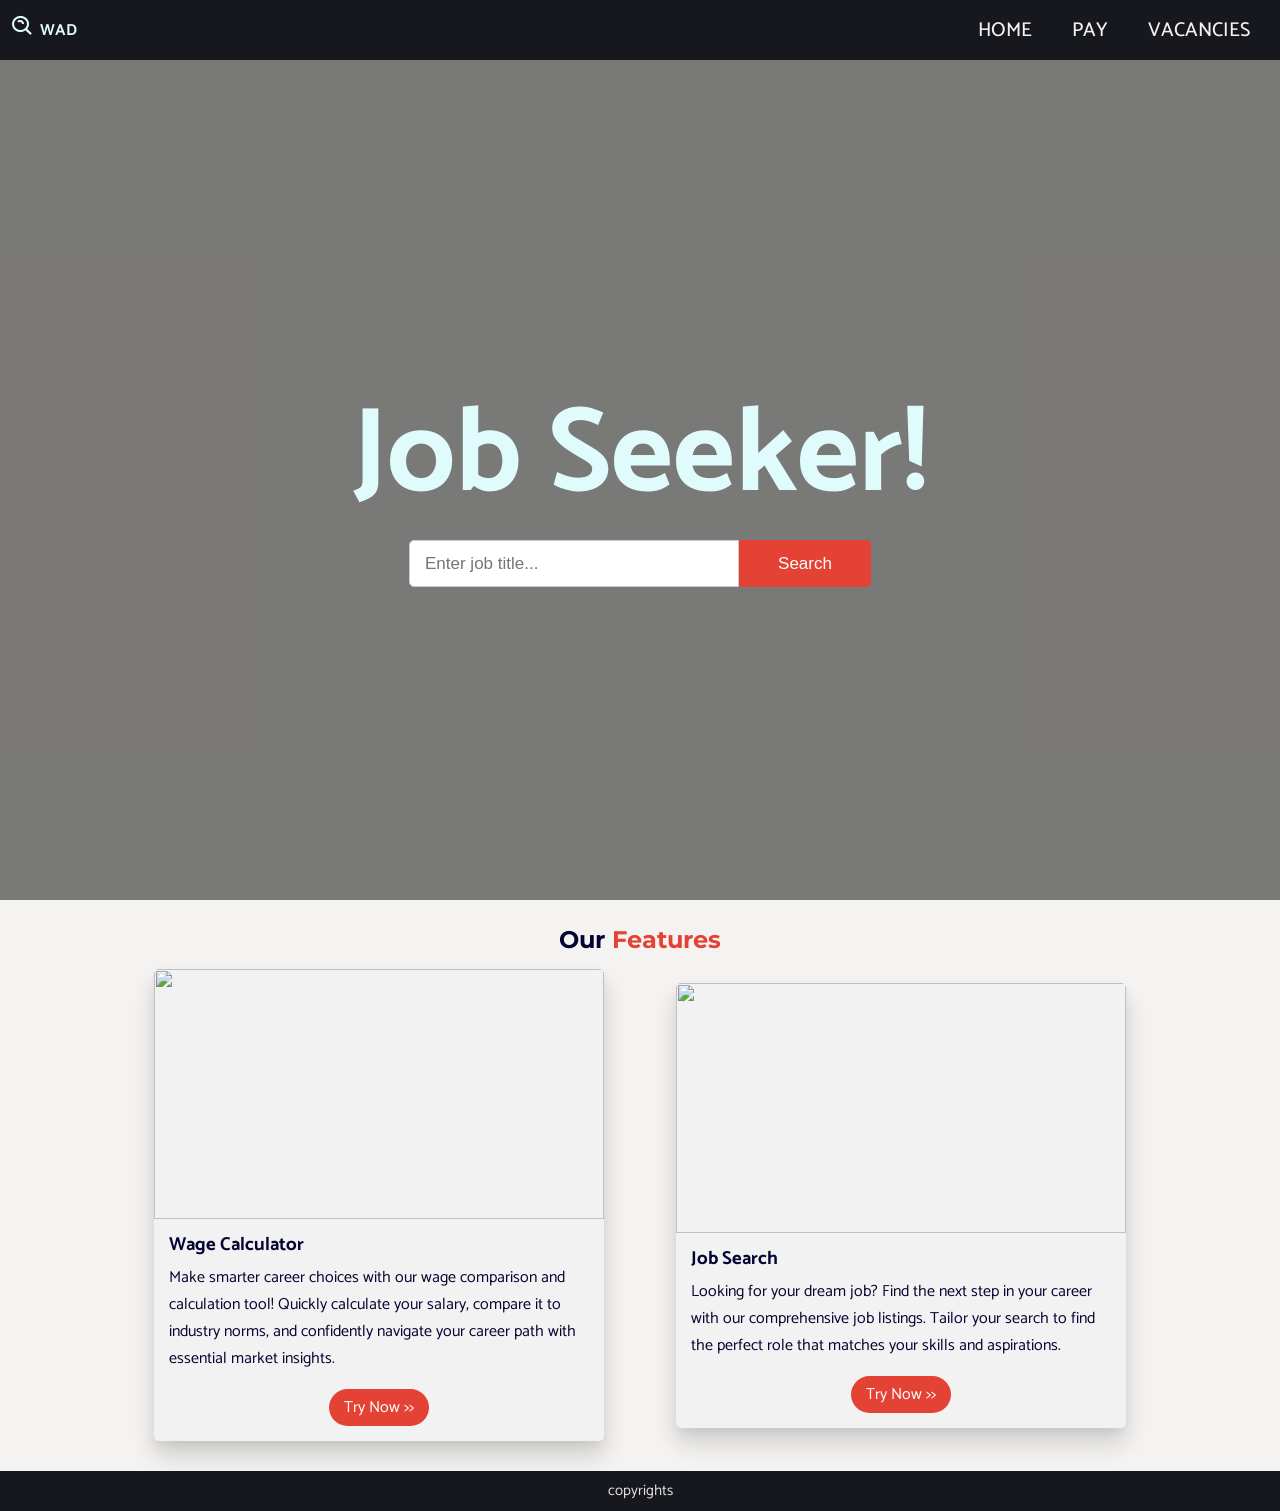
==== index.html @ ab8ebf1c "Add files via upload" ====
<!DOCTYPE html>
<html lang="en">
    <head>
        <title> Wad: Job Hunt</title>
        <meta charset="UTF-8">
        <meta name="viewport" content="width=device-width, initial-scale=1">
        <link href="style.css" rel="stylesheet" type="text/css">
        <link rel="icon" type="image/x-icon" href="images/logob.png">
        <link rel="stylesheet" href="https://unpkg.com/boxicons@latest/css/boxicons.min.css">
        <link rel="preconnect" href="https://fonts.googleapis.com">
        <link rel="preconnect" href="https://fonts.gstatic.com" crossorigin>
        <link href="https://fonts.googleapis.com/css2?family=Catamaran:wght@100..900&family=Crimson+Text:ital,wght@0,700;1,600&family=Montserrat:ital,wght@0,800;1,800&display=swap" rel="stylesheet">
    </head>
<body>
    <header class="header" id="header">
        <div class="logo">
            <a href="index.html">
                <div class="tree">
                    <i class='bx bx-search-alt'></i>
                </div>
                <div>
                    <h4>WAD</h4>
                </div>
            </a>
        </div>
        <div class="hamburger">
            <div class="line">
                <i class="bx bx-menu bx-lg"></i>   
            </div>
            <div class="x">
                <i class='bx bx-x bx-lg'></i>
            </div>
        </div>
        <nav class="navbar">
            <ul>
                <li><a href="index.html">HOME</a></li>
                <li><a href="pay.html">PAY</a></li>
                <li><a href="vacancies.html">VACANCIES</a></li>
            </ul>
        </nav>
    </header>
    <script src="script.js"></script>

    <main id="index">
        <div class="bg-image">     
            <div class="banner-con">
                <h1> Job Seeker!</h1>
                <form class="banner-search"action="vacancies.html">
                    <input type="text" id="searchInput" placeholder="Enter job title..." required>
                    <button type="submit">Search</button>
                </form>
            </div>
        </div>
      
        <div class="container">
            <h2> Our <span class="highlight"> Features </span> </h2>
            <div class="features">
                <div>
                    <img src="https://plus.unsplash.com/premium_photo-1678567671227-fc52dc1e307f?q=80&w=1771&auto=format&fit=crop&ixlib=rb-4.0.3&ixid=M3wxMjA3fDB8MHxwaG90by1wYWdlfHx8fGVufDB8fHx8fA%3D%3D" alt="">
                    <h3>Wage Calculator</h3>
                    <p>Make smarter career choices with our wage comparison and calculation tool! Quickly calculate your salary, compare it to industry norms, and confidently navigate your career path with essential market insights.</p>
                    <div class="button">
                        <a href="pay.html"> Try Now >></a>  
                    </div>  
                </div>
                <div>
                    <img src="https://images.unsplash.com/photo-1527689368864-3a821dbccc34?q=80&w=1770&auto=format&fit=crop&ixlib=rb-4.0.3&ixid=M3wxMjA3fDB8MHxwaG90by1wYWdlfHx8fGVufDB8fHx8fA%3D%3D" alt="">
                    <h3>Job Search</h3>
                    <p>Looking for your dream job? Find the next step in your career with our comprehensive job listings. Tailor your search to find the perfect role that matches your skills and aspirations.</p>
                    <div class="button">
                        <a href="vacancies.html"> Try Now >></a>  
                    </div>  
                </div>
            </div>
        </div>
       
    
        <ul id="resultsList"></ul>


        

        <script src="script.js"></script>
    </main>
    <footer>
        <p>copyrights</p>
    </footer>   
   
</body>
</html>
---- style.css ----
* {
    margin: 0;
    padding: 0;
    box-sizing: border-box;
    text-decoration: none;
    list-style: none;
}

:root {
    --box-shadow: rgba(0, 0, 0, 0.15) 0px 15px 25px, rgba(0, 0, 0, 0.05) 0px 5px 10px;
    --border: 1px solid #c2c2c2;
    --border-radius: 5px;
}

.logo {
    display: flex;
    align-items: center;
}

.logo a {
    text-decoration: none;
    color: #e0fbfc;
    display: flex;
    align-items: center;
}

.logo h4 {
    margin-left: 5px;
    color: #e0fbfc;
}

h1 {
    font-size: 120px;
    font-family: "Catamaran", sans-serif;
    font-optical-sizing: auto;
    margin-bottom: -40px;
}

h2 {
    font-family: "Montserrat", sans-serif;
    font-optical-sizing: auto;
}

h3 {
    font-family: "Catamaran", sans-serif;
    font-optical-sizing: auto;
    font-weight: 700;
    font-style: normal;
}

a {
    text-decoration: none;
    color: #f2f2f2;
}

ul {
    text-decoration: none;
    list-style: none;
}

/**/
html {
    scroll-behavior: smooth;
}

body {
    background: #f4f3f1;
    color: #050533;
    font-family: "Catamaran", serif;
}

footer {
    background-color: #17181d;
    color: #e0e1dd;
    bottom: 0;
    width: 100%;
    height: 40px;
    text-align: center;
    line-height: 40px;
}

footer p {
    font-size: 15px;
}

/**Header **/

header {
    position: relative;
    display: flex;
    align-items: center;
    justify-content: space-between;
    top: 0;
    left: 0;
    right: 0;
    margin: 0;
    z-index: 1000;
    padding-left: 10px;
    padding-right: 10px;
    width: 100%;
    height: 60px;
    background-color: #17181d;
    color: #f2f2f2;
}

.tree {
    font-size: 25px;
}
/* Hamburger menu */
.hamburger {
    display: none;
}

.line,
.x {
    display: none;
}

.line.active,
.x.active {
    display: block;
}

.line {
    display: block;
}

.hamburger.is-active .line {
    display: none;
}

.hamburger.is-active .x {
    display: block;
}

.navbar ul {
    display: flex;
}

.navbar.active {
    height: auto;
}

.navbar.active ul {
    opacity: 1;
}

.navbar ul li a {
    display: block;
    color: #f2f2f2;
    font-weight: 500;
    font-size: 20px;
    transition: all .4s ease;
    padding: 5px 0px;
    margin: 0 20px;
}

.navbar ul li a:hover {
    color: #bcd4dc;
    transform: scale(1.1);
}

/*Banner image*/

.bg-image {
    background-image: url(https://images.unsplash.com/photo-1487611459768-bd414656ea10?q=80&w=2070&auto=format&fit=crop&ixlib=rb-4.0.3&ixid=M3wxMjA3fDB8MHxwaG90by1wYWdlfHx8fGVufDB8fHx8fA%3D%3D);
    background-position: center;
    background-repeat: no-repeat;
    position: relative;
    background-size: cover;
    width: 100%;
    height: auto;
    padding: 20px 10px;
}

/*Overlay banner image*/
.bg-image::before {
    content: "";
    position: absolute;
    top: 0;
    left: 0;
    right: 0;
    bottom: 0;
    background: rgba(0, 0, 0, 0.5);
}

/*Index*/

.button a {
    width: 100px;
    padding: 5px;
    display: block;
    margin: auto;
    text-align: center;
    background-color: #e34234;
    border: var(--border);
    color: white;
    border: none;
    border-radius: 20px;
    transition: background-color 0.3s;
}

.button a:hover {
    background-color: #e02818;
}

#index .bg-image {
    height: calc(100vh - 60px);
}

.banner-con {
    position: relative;
    display: flex;
    flex-direction: column;
    align-items: center;
    text-align: center;
    justify-content: center;
    height: 100%;
}

.banner-con h1 {
    color: #e0fbfc;
}

.banner-search {
    display: flex;
    justify-content: center;
    padding: 20px;
    width: 700px;
    align-items: baseline;
}

.banner-search input[type="text"] {
    font-size: 17px;
    padding: 10px 15px;
    width: 50%;
    border: 1px solid #ccc;
    border-radius: 5px 0 0 5px;
    outline: none;
    height: 100%;
}

.banner-search button {
    font-size: 17px;
    padding: 10px 15px;
    width: 20%;
    background-color: #e34234;
    color: white;
    border: none;
    cursor: pointer;
    border-radius: 0 5px 5px 0;
    transition: background-color 0.3s;
    height: 100%;
}

#searchButton:hover {
    background-color: #e02818;
}

.container {
    position: relative;
    width: 85%;
    margin: auto;
    padding: 10px 10% 30px;
    text-align: center;
}

.container h2 {
    margin: 15px 0;
}

.features {
    margin: auto;
    display: flex;
    flex-wrap: wrap;
    gap: 20px;
    justify-content: center;
}
/* For every div in features add style*/
.features>div {
    display: flex;
    flex-direction: column;
    text-align: left;
    background-color: #f2f2f2;
    margin: auto;
    width: 450px;
    height: auto;
    border-radius: var(--border-radius);
    box-shadow: var(--box-shadow);
}

.features>div h3,
.features>div p {
    margin: 2px 15px;
}

.features>div a {
    margin: 15px auto;
}

.features img {
    border-radius: 5px 5px 0px 0px;
    width: 100%;
    height: 250px;
    object-fit: cover;
    margin-bottom: 8px;
}

/*Pay*/

#pay .bg-image {
    background-image: url(https://images.unsplash.com/photo-1487611459768-bd414656ea10?q=80&w=2070&auto=format&fit=crop&ixlib=rb-4.0.3&ixid=M3wxMjA3fDB8MHxwaG90by1wYWdlfHx8fGVufDB8fHx8fA%3D%3D);
}

.margin {
    margin-left: 30px;
}

.pay-container {
    position: relative;
    width: 100%;
    min-height: calc(100vh - 100px);
}

.main-banner-con {
    position: relative;
    padding: 20px 12%;
    align-items: center;
    justify-content: space-between;
    display: flex;
    flex-wrap: wrap;
    gap: 20px;
    height: 100%;
}

.banner-text {
    color: #f2f1e8;
    max-width: 480px;
    text-shadow: 0px 0px 5px rgb(34, 34, 34);
}

.banner-text h2 {
    color: #57b3cd;
}

.form {
    display: flex;
    flex-wrap: wrap;
    margin-bottom: 5px;
}

.form-column {
    padding: 0 5px;
    box-sizing: border-box;
}

#wageForm {
    background-color: rgba(32, 32, 32, 0.5);
    padding: 10px;
    width: 500px;
}

#wageForm select:invalid {
    color: gray;
}

.one-cols .form-column {
    flex: 0 0 100%
}

.two-cols .form-column {
    flex: 0 0 50%;
}

.three-cols .form-column {
    flex: 0 0 33.333%;
}

input[type="text"],
input[type="number"],
select {
    width: 100%;
    padding: 8px;
    margin-top: 5px;
    border-radius: 4px;
    border: 1px solid #ccc;
}

.button input {
    width: 100%;
    padding: 8px;
    margin-top: 5px;
    border: none;
    border-radius: 4px;
    background-color: #e34234;
    transition: background-color 0.3s;
    color: white;
}

.button input:hover {
    background-color: #e02818;
}

.pay-result-con {
    width: 100%;
    display: flex;
    flex-direction: column;
    align-items: center;
}

#resultsList {
    width: 100%;
    height: auto;
    display: block;
    gap: 20px;
}

#resultsList>li {
    width: 100%;
    height: auto;
    align-items: center;
    justify-content: space-between;
    text-align: left;
    border: none;
    border-bottom: 1px solid #0d698b;
    margin-bottom: 10px;
}

#resultsList>li .pay-result-title {
    background-color: #0d698b;
    color: #f2f2f2;
}

#resultsList>li .wages-result {
    background-color: #d7e4e8;
}

.pay-result-title {
    width: 100%;
    padding: 10px 20px;
    display: flex;
    flex-direction: column;
}

.wages-result {
    width: 100%;
    display: grid;
    grid-template-columns: repeat(4, 1fr);
    gap: 10px;
    padding: 10px 0;
}

.wages-result>div {
    position: relative;
    text-align: center;
}

.wages-result>div:not(:last-child) {
    border-right: 1px solid #aeaeae;
}

/*Media Size*/

@media (max-width:1620px) {
    #index .container {
        width: 100%;
    }
}

@media (max-width:1220px) {
    .features>div {
        width: 600px;
    }
}

@media (max-width:930px) {
    #wageForm1 {
        width: 100%;
    }

    .banner-search {
        width: 100%;
    }
}

@media (max-width: 768px) {
    .container {
        width: 90%;
        padding: 15px;
    }

    h1 {
        font-size: 90px;
    }
}

@media (max-width:650px) {
    .container {
        width: 100%;
    }

    .main-banner-con {
        padding: 15px;
    }

    .hamburger {
        display: flex;
        cursor: pointer;
        transition: transform 0.3s ease-in-out;
    }

    .header.active .hamburger {
        transform: rotate(90deg);
    }

    .navbar {
        height: 0;
        position: absolute;
        top: 60px;
        left: 0;
        right: 0;
        width: 100%;
        max-height: 0;
        transition: max-height 0.3s ease-in-out, opacity 0.3s ease-in-out;
        overflow: hidden;
        background-color: #17181d;
        visibility: hidden;
        opacity: 0;
    }

    .navbar.active {
        max-height: 500px;
        ;
        opacity: 1;
        visibility: visible;
    }

    .header.active::before {
        content: "";
        position: absolute;
        top: 0;
        left: 0;
        right: 0;
        bottom: 0;
        background-color: #17181d;
        z-index: -1;
    }

    .navbar.active ul {
        opacity: 1;
    }

    .navbar ul {
        display: block;
        margin: 5px auto;
        text-align: center;
        transition: opacity 0.4s;
        opacity: 0;
    }

    .navbar li {
        padding: 10px;
        margin: 10px;
    }
}

.col_symbol {
    float: right;
}

.hidden {
    display: none;
}

.result_header {
    display: flex;
    justify-content: space-between;
    gap: 20px;
    align-items: center;
    padding: 10px 20px;
    cursor: pointer;
    text-align: left;
    transition: background-color 0.3s ease;
    background-color: #d7e4e8;
}

.result_header:hover {
    background-color: #0d698b;
    color: #f2f2f2;
}

.result_content {
    background-color: #d7e4e8;
    padding: 10px 20px;
}

.result_div {
    text-align: left;
}

.result_div p {
    margin-bottom: 8px;
}

.result_div a {
    width: 150px;
    display: block;
    margin: 0 auto;
    text-align: center;
    margin-bottom: 8px;
    padding: 5px;
    background-color: #e34234;
    border: var(--border);
    color: white;
    border: none;
    border-radius: 20px;
    transition: background-color 0.3s;
}

.result_div a:hover {
    background-color: #e02818;
}

#result {
    height: auto;
    border-bottom: 1px solid #0d698b;
}

#searchForm {
    background-color: rgba(32, 32, 32, 0.5);
    padding: 10px;
    width: 500px;
}

.highlight {
    color: #e34234;
}

#soc_div {
    margin: 20px 0;
    padding: 10px 20px;
    border: var(--border);
    border-radius: var(--border-radius);
}

.space-between {
    display: flex;
    flex-wrap: wrap;
    justify-content: space-between;
    flex-direction: row;
    gap: 100px;
}

.space-between>div {
    display: flex;
    gap: 5px;
}

.jobDiv2>li {
    padding-left: 20px;
}
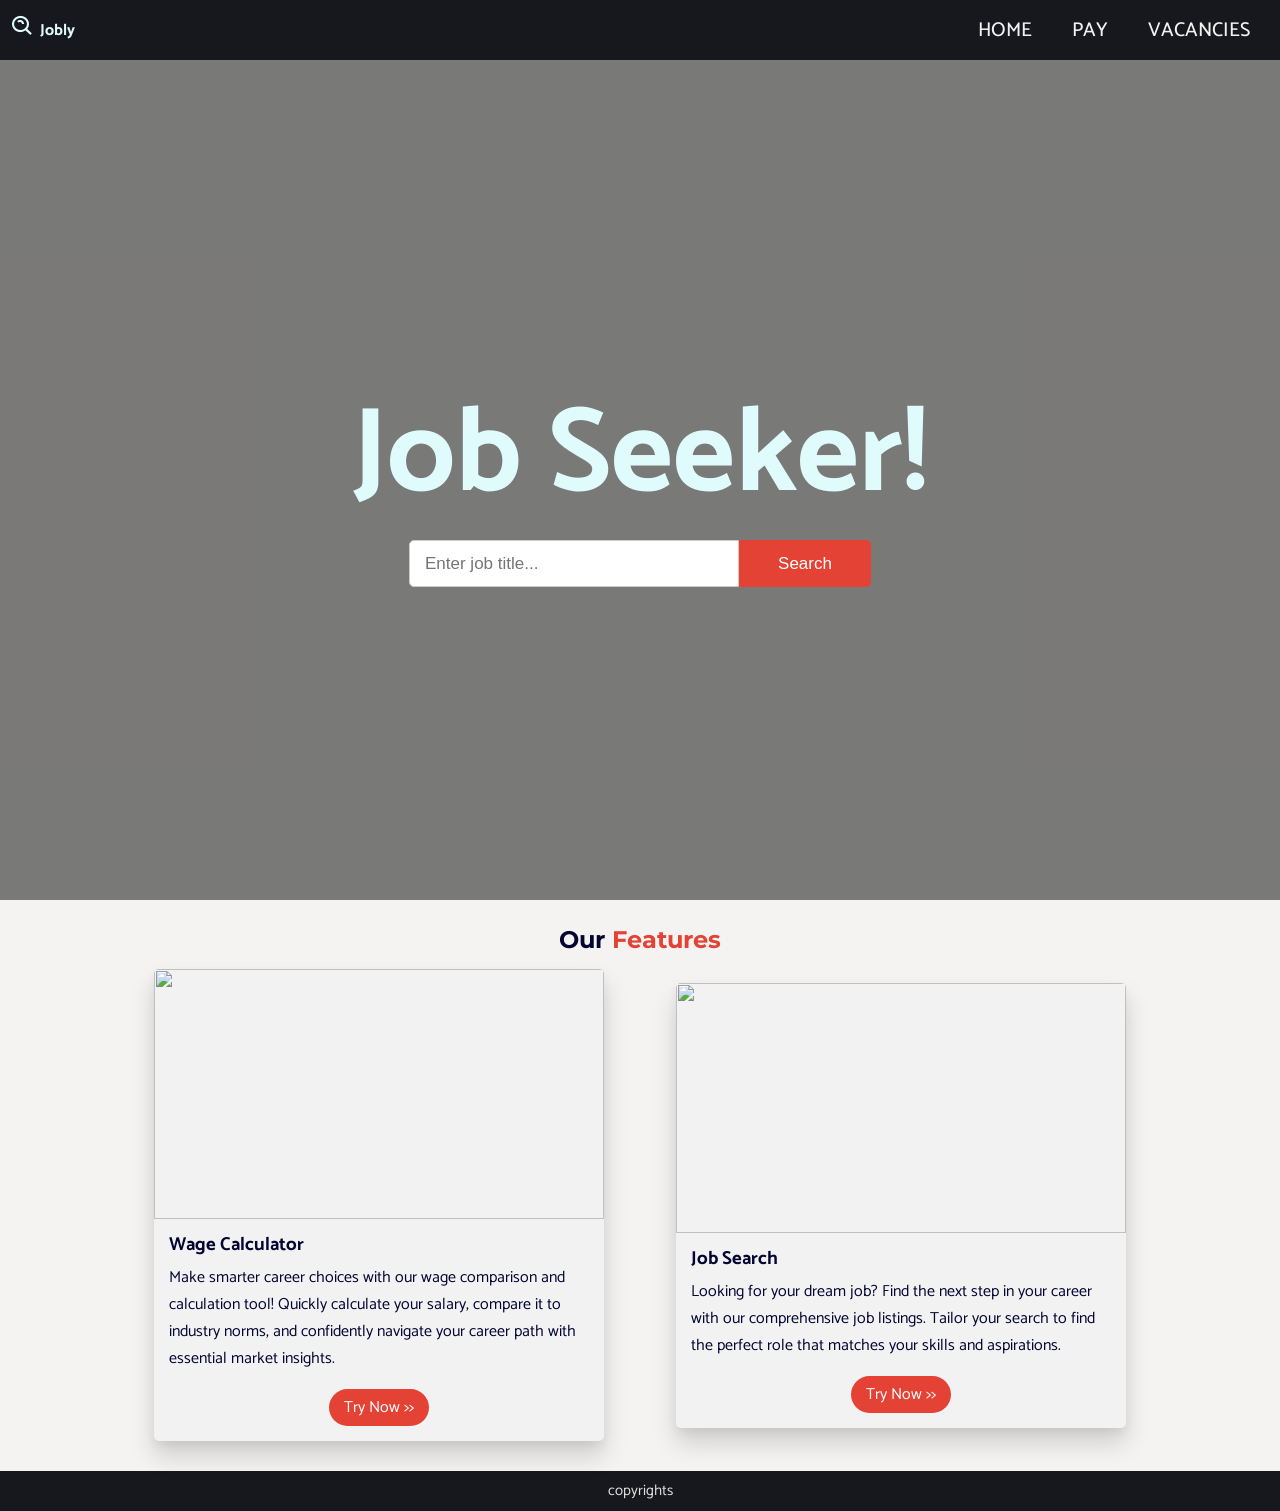
==== commit ec8cbe62: "Update index.html" ====
--- a/index.html
+++ b/index.html
@@ -1,7 +1,7 @@
 <!DOCTYPE html>
 <html lang="en">
     <head>
-        <title> Wad: Job Hunt</title>
+        <title> Jobly: Job Hunt</title>
         <meta charset="UTF-8">
         <meta name="viewport" content="width=device-width, initial-scale=1">
         <link href="style.css" rel="stylesheet" type="text/css">
@@ -19,7 +19,7 @@
                     <i class='bx bx-search-alt'></i>
                 </div>
                 <div>
-                    <h4>WAD</h4>
+                    <h4>Jobly</h4>
                 </div>
             </a>
         </div>
